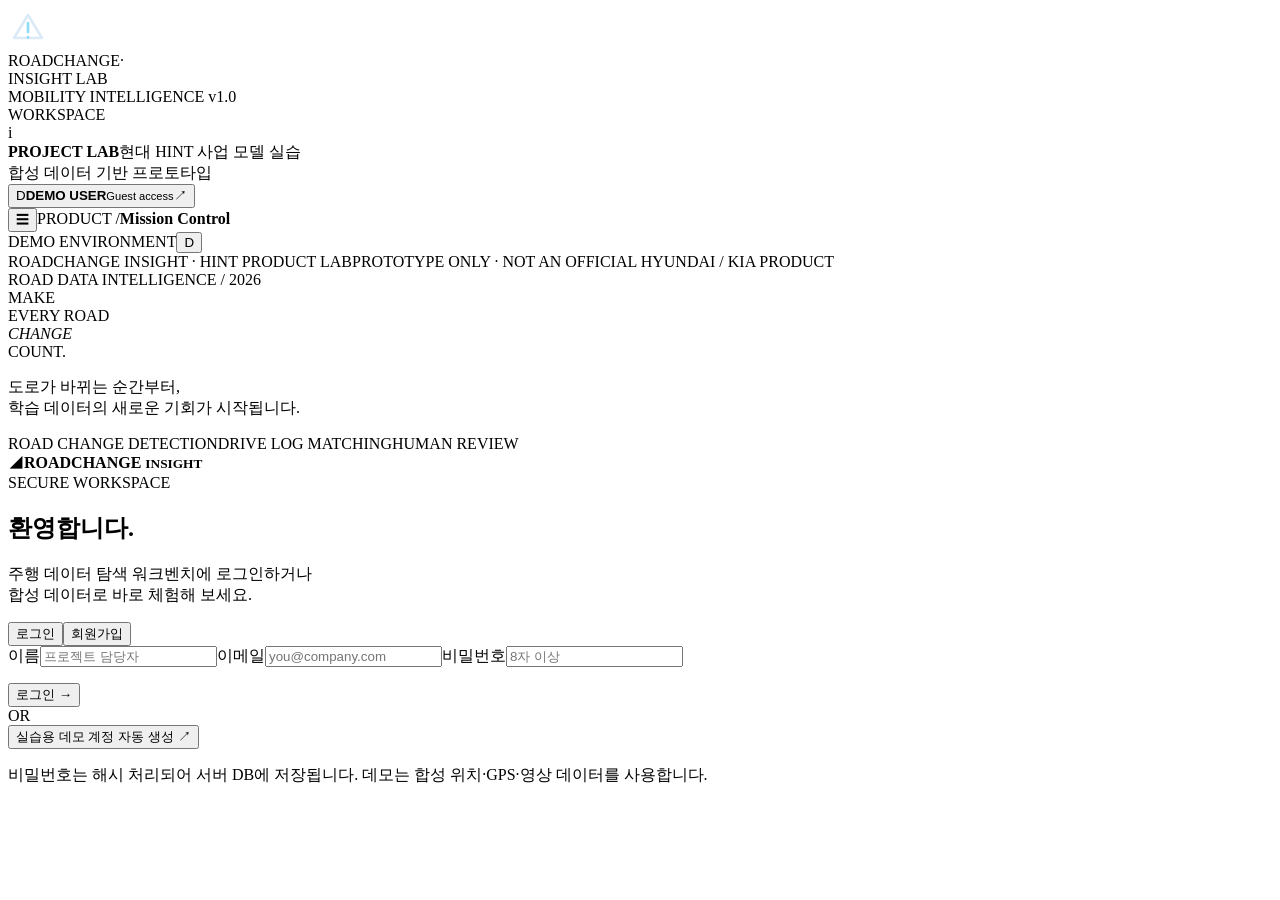
==== roadchange-insight/app/static/index.html @ 7c1b2401 "Add RoadChange Insight cloud-ready full-stack app" ====
<!doctype html>
<html lang="ko">
<head>
  <meta charset="utf-8" />
  <meta name="viewport" content="width=device-width, initial-scale=1, viewport-fit=cover" />
  <meta name="theme-color" content="#0a2038" />
  <meta name="description" content="RoadChange Insight — 도로 변경 정보를 활용한 주행 영상 탐색 및 검수 프로토타입" />
  <title>RoadChange Insight | Road Data Intelligence</title>
  <link rel="stylesheet" href="/static/styles.css" />
</head>
<body>
  <div id="app" class="app-shell">
    <aside class="sidebar" id="sidebar">
      <div class="logo-area"><div class="brand-mark"><svg viewBox="0 0 40 40" fill="none" width="40" height="40"><path d="M6 30 20 7l14 23H6Z" stroke="#DCEAF7" stroke-width="2.6" stroke-linejoin="round"/><path d="M20 15v9m0 5v.5" stroke="#8FDCF8" stroke-width="2.7" stroke-linecap="round"/></svg></div><div><div class="brand">ROADCHANGE<span class="brand-mid">·</span></div><div class="brand-tail">INSIGHT <span>LAB</span></div></div></div>
      <div class="workspace-pill"><span class="indicator-pulse"></span> MOBILITY INTELLIGENCE <span class="pill-v">v1.0</span></div>
      <div class="side-divider"></div>
      <div class="side-label">WORKSPACE</div>
      <nav id="sidebarNav" aria-label="주요 메뉴"></nav>
      <div class="side-bottom">
        <div class="side-help"><div class="help-icon">i</div><div><strong>PROJECT LAB</strong><span>현대 HINT 사업 모델 실습<br/>합성 데이터 기반 프로토타입</span></div></div>
        <button class="side-profile" id="profileBtn" title="계정 관리"><span class="avatar" id="avatarSide">D</span><span class="side-profile-label"><strong id="profileName">DEMO USER</strong><small id="profileEmail">Guest access</small></span><span class="exit-icon">↗</span></button>
      </div>
    </aside>
    <div class="main-wrap">
      <header class="topbar"><div class="topbar-left"><button class="icon-btn mobile-menu" id="menuToggle" aria-label="메뉴 열기">☰</button><span class="breadcrumb">PRODUCT /</span><strong id="topTitle">Mission Control</strong></div><div class="topbar-right"><span class="environment"><span class="env-light"></span> DEMO ENVIRONMENT</span><span class="date-pill" id="datePill"></span><button class="top-user" id="topUserBtn" title="로그아웃"><span id="avatarTop">D</span></button></div></header>
      <main class="main" id="main" tabindex="-1"></main>
      <footer class="footer"><span>ROADCHANGE INSIGHT · HINT PRODUCT LAB</span><span>PROTOTYPE ONLY · NOT AN OFFICIAL HYUNDAI / KIA PRODUCT</span></footer>
    </div>
  </div>
  <section id="authScreen" class="auth-screen hidden"><div class="auth-layout"><div class="auth-visual"><div class="auth-art"></div><div class="auth-visual-content"><span class="micro-label">ROAD DATA INTELLIGENCE / 2026</span><div class="auth-huge">MAKE<br/>EVERY ROAD<br/><em>CHANGE</em><br/>COUNT.</div><p>도로가 바뀌는 순간부터,<br/>학습 데이터의 새로운 기회가 시작됩니다.</p><div class="auth-tags"><span>ROAD CHANGE DETECTION</span><span>DRIVE LOG MATCHING</span><span>HUMAN REVIEW</span></div></div></div><div class="auth-card"><div class="auth-card-top"><span class="auth-symbol">◢</span><strong>ROADCHANGE <small>INSIGHT</small></strong></div><div class="auth-card-content"><span class="micro-label dark">SECURE WORKSPACE</span><h1>환영합니다.</h1><p>주행 데이터 탐색 워크벤치에 로그인하거나<br/>합성 데이터로 바로 체험해 보세요.</p><div class="auth-switch"><button class="active" data-authmode="login">로그인</button><button data-authmode="register">회원가입</button></div><form id="authForm"><label id="nameLabel" class="hidden">이름<input name="name" type="text" placeholder="프로젝트 담당자" maxlength="100" autocomplete="name"></label><label>이메일<input name="email" type="email" required placeholder="you@company.com" maxlength="255" autocomplete="username"></label><label>비밀번호<input name="password" type="password" required minlength="8" maxlength="128" placeholder="8자 이상" autocomplete="current-password"></label><p class="form-error" id="authError" role="alert"></p><button class="btn-primary wide" id="authSubmit" type="submit">로그인 <span>→</span></button></form><div class="auth-or"><span>OR</span></div><button class="btn-demo wide" id="quickDemo">실습용 데모 계정 자동 생성 <span>↗</span></button><p class="auth-disclaimer">비밀번호는 해시 처리되어 서버 DB에 저장됩니다. 데모는 합성 위치·GPS·영상 데이터를 사용합니다.</p></div></div></div></section>
  <div class="toast-stack" id="toastStack" aria-live="polite"></div>
  <div class="backdrop" id="backdrop"></div>
  <script src="/static/app.js" defer></script>
</body>
</html>
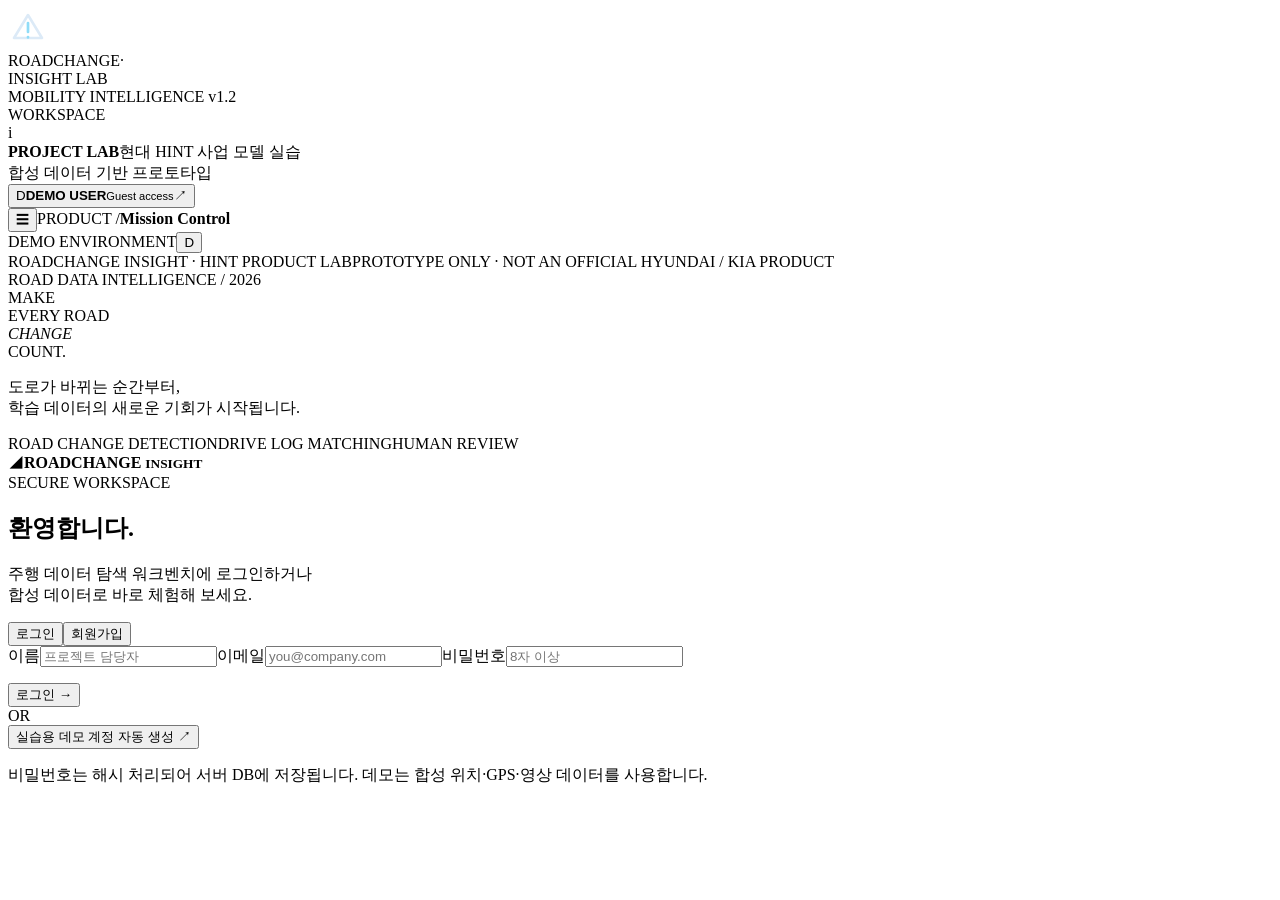
==== commit 794bfcee: "feat(roadchange): publish investor report workspace and refined corporate UI v1.2" ====
--- a/roadchange-insight/app/static/index.html
+++ b/roadchange-insight/app/static/index.html
@@ -7,12 +7,13 @@
   <meta name="description" content="RoadChange Insight — 도로 변경 정보를 활용한 주행 영상 탐색 및 검수 프로토타입" />
   <title>RoadChange Insight | Road Data Intelligence</title>
   <link rel="stylesheet" href="/static/styles.css" />
+  <link rel="stylesheet" href="/static/report.css?v=12" />
 </head>
 <body>
   <div id="app" class="app-shell">
     <aside class="sidebar" id="sidebar">
       <div class="logo-area"><div class="brand-mark"><svg viewBox="0 0 40 40" fill="none" width="40" height="40"><path d="M6 30 20 7l14 23H6Z" stroke="#DCEAF7" stroke-width="2.6" stroke-linejoin="round"/><path d="M20 15v9m0 5v.5" stroke="#8FDCF8" stroke-width="2.7" stroke-linecap="round"/></svg></div><div><div class="brand">ROADCHANGE<span class="brand-mid">·</span></div><div class="brand-tail">INSIGHT <span>LAB</span></div></div></div>
-      <div class="workspace-pill"><span class="indicator-pulse"></span> MOBILITY INTELLIGENCE <span class="pill-v">v1.0</span></div>
+      <div class="workspace-pill"><span class="indicator-pulse"></span> MOBILITY INTELLIGENCE <span class="pill-v">v1.2</span></div>
       <div class="side-divider"></div>
       <div class="side-label">WORKSPACE</div>
       <nav id="sidebarNav" aria-label="주요 메뉴"></nav>
@@ -30,6 +31,7 @@
   <section id="authScreen" class="auth-screen hidden"><div class="auth-layout"><div class="auth-visual"><div class="auth-art"></div><div class="auth-visual-content"><span class="micro-label">ROAD DATA INTELLIGENCE / 2026</span><div class="auth-huge">MAKE<br/>EVERY ROAD<br/><em>CHANGE</em><br/>COUNT.</div><p>도로가 바뀌는 순간부터,<br/>학습 데이터의 새로운 기회가 시작됩니다.</p><div class="auth-tags"><span>ROAD CHANGE DETECTION</span><span>DRIVE LOG MATCHING</span><span>HUMAN REVIEW</span></div></div></div><div class="auth-card"><div class="auth-card-top"><span class="auth-symbol">◢</span><strong>ROADCHANGE <small>INSIGHT</small></strong></div><div class="auth-card-content"><span class="micro-label dark">SECURE WORKSPACE</span><h1>환영합니다.</h1><p>주행 데이터 탐색 워크벤치에 로그인하거나<br/>합성 데이터로 바로 체험해 보세요.</p><div class="auth-switch"><button class="active" data-authmode="login">로그인</button><button data-authmode="register">회원가입</button></div><form id="authForm"><label id="nameLabel" class="hidden">이름<input name="name" type="text" placeholder="프로젝트 담당자" maxlength="100" autocomplete="name"></label><label>이메일<input name="email" type="email" required placeholder="you@company.com" maxlength="255" autocomplete="username"></label><label>비밀번호<input name="password" type="password" required minlength="8" maxlength="128" placeholder="8자 이상" autocomplete="current-password"></label><p class="form-error" id="authError" role="alert"></p><button class="btn-primary wide" id="authSubmit" type="submit">로그인 <span>→</span></button></form><div class="auth-or"><span>OR</span></div><button class="btn-demo wide" id="quickDemo">실습용 데모 계정 자동 생성 <span>↗</span></button><p class="auth-disclaimer">비밀번호는 해시 처리되어 서버 DB에 저장됩니다. 데모는 합성 위치·GPS·영상 데이터를 사용합니다.</p></div></div></div></section>
   <div class="toast-stack" id="toastStack" aria-live="polite"></div>
   <div class="backdrop" id="backdrop"></div>
-  <script src="/static/app.js" defer></script>
+  <script src="/static/report.js?v=12" defer></script>
+  <script src="/static/app.js?v=12" defer></script>
 </body>
 </html>
